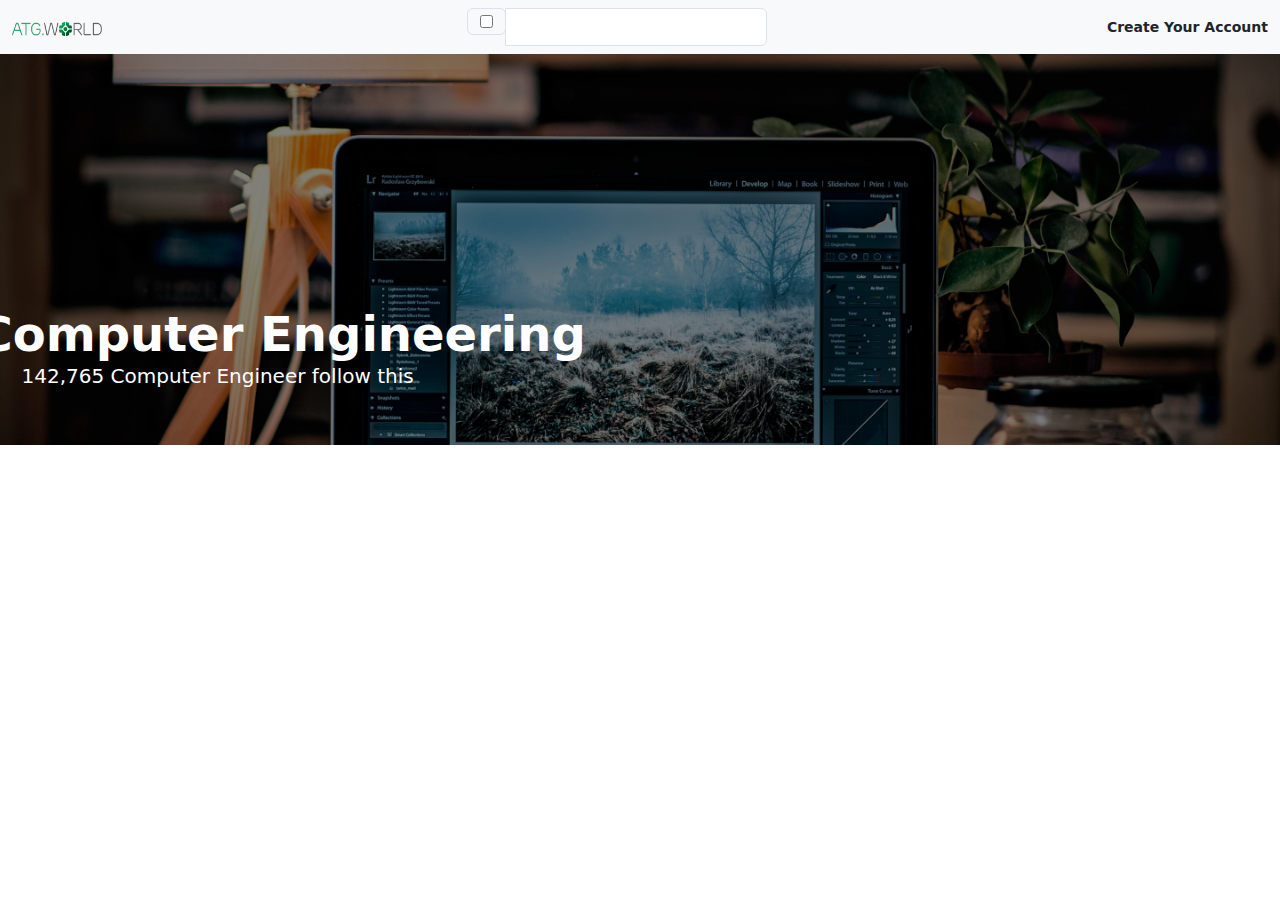
==== index.html @ d2639751 "adding html file" ====
<!DOCTYPE html>
<html lang="en">
<head>
    <meta charset="UTF-8">
    <meta name="viewport" content="width=device-width, initial-scale=1.0">
    <link rel="stylesheet" href="https://cdn.jsdelivr.net/npm/bootstrap@5.3.2/dist/css/bootstrap.min.css">
    <style>
        .background-image {
            position: relative;
            text-align: center;
            color: white;
        }

        .background-image img {
            width: 100%;
            height: auto;
            filter: brightness(50%) opacity(1);
        }

        .text-over {
            position: absolute;
            bottom: 10%;
            left: 22%;
            transform: translate(-50%, -50%);
            font-size: 48px;
            font-weight: 600;
        }

        .text-over2 {
            position: absolute;
            bottom: 10%;
            left: 17%;
            transform: translate(-50%, -50%);
            font-size: 20px;
        }

        .navbar {
            background: none;
            border: none;
        }

        .navbar-brand {
            padding: 0;
        }

        .navbar-brand img {
            width: 90px; /* Adjust image width as needed */
            height: 14px;
            margin-right: 10px;
        }

        /* Custom styles for the input group */
        .custom-input-group {
            flex: 1;
            margin: 0 auto;
            max-width: 300px; /* Adjust the maximum width of the search bar */
        }
        .create-account-text {
            font-weight: bold;
            font-size: 14px;
        }
    </style>
    <title>Document</title>
</head>
<body>
    <nav class="navbar navbar-expand-lg bg-body-tertiary">
        <div class="container-fluid">
            <a class="navbar-brand" href="#">
                <img src="whole (1).png" alt="Navbar Image">
            </a>

            <!-- Add the input group in the center of the navbar -->
            <div class="input-group custom-input-group">
                <div class="input-group-prepend">
                    <div class="input-group-text">
                        <input type="checkbox" aria-label="Checkbox for following text input">
                    </div>
                </div>
                <input type="text" class="form-control" aria-label="Text input with checkbox">
            </div>
            <!-- End of input group -->

            <!-- Create Your Account link/button on the right -->
            <div class="d-flex align-items-center">
                <span class="create-account-text ms-auto">Create Your Account</span>
            </div>
        </div>
    </nav>


    <div class="background-image">
        <img src="Rectangle 2.png" alt="Background Image">
        <div class="text-over">Computer Engineering</div>
        <div class="text-over2">142,765 Computer Engineer follow this</div>
    </div>

    <script src="https://cdn.jsdelivr.net/npm/bootstrap@5.3.2/dist/js/bootstrap.bundle.min.js"></script>
</body>
</html>
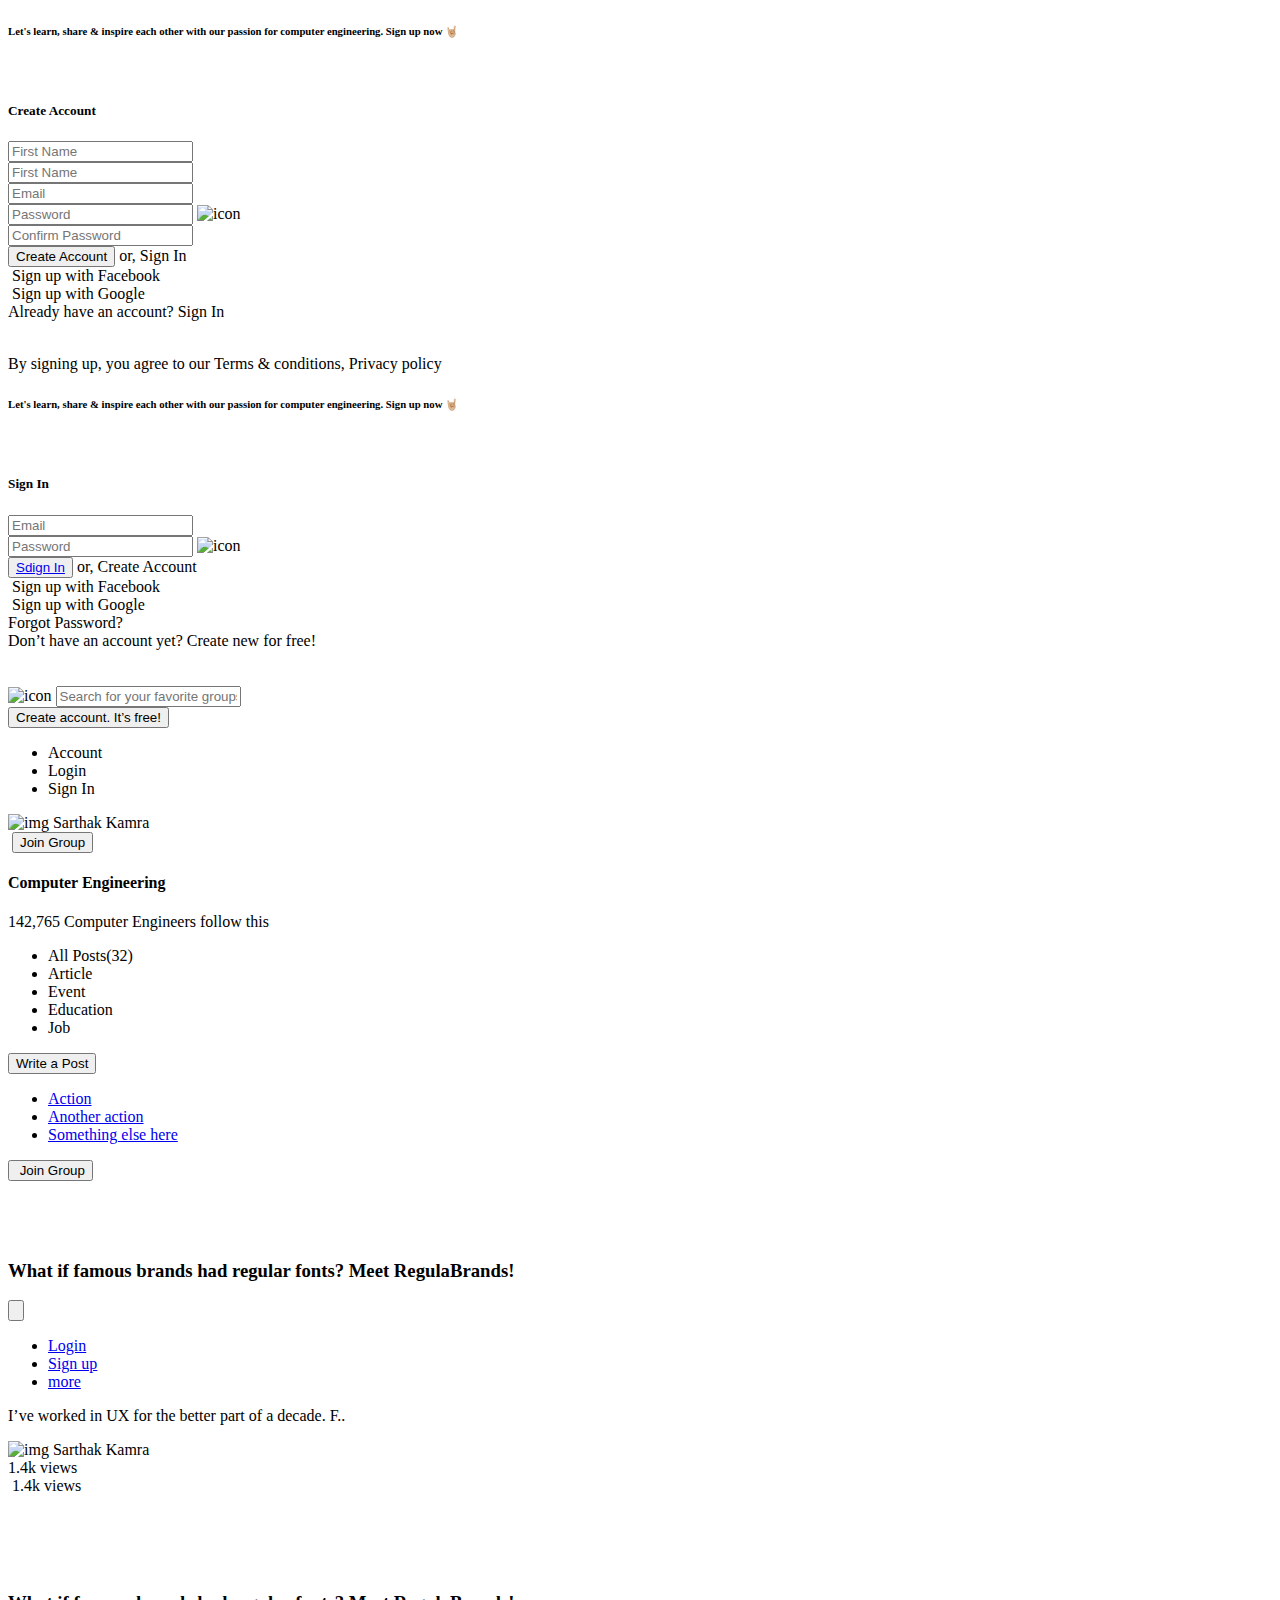
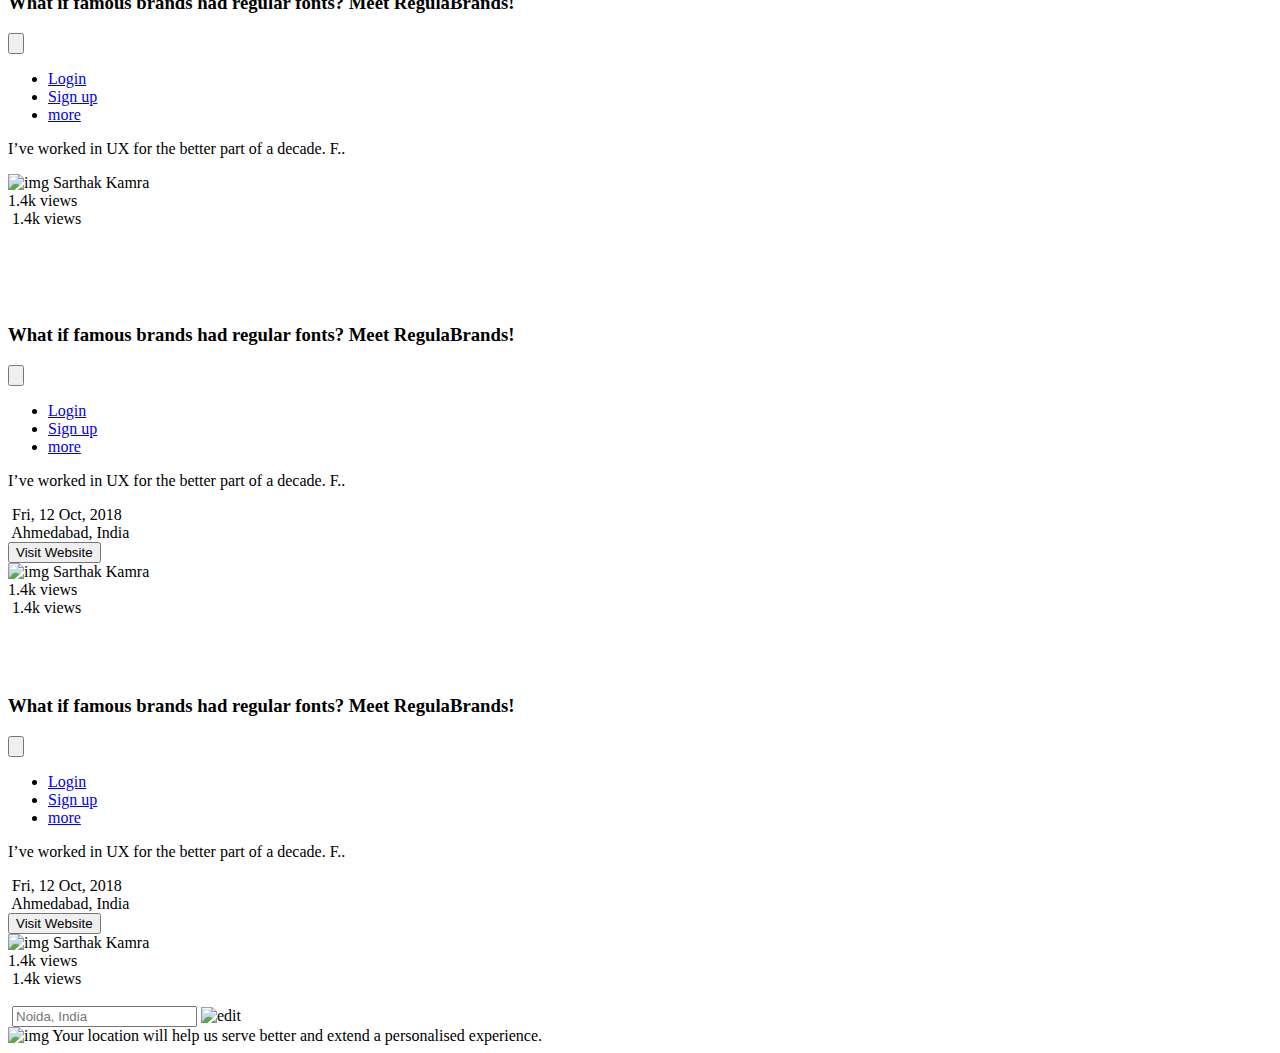
==== commit 4b7e0770: "adding loginhtmlcss file" ====
--- a/index.html
+++ b/index.html
@@ -1,99 +1,489 @@
 <!DOCTYPE html>
 <html lang="en">
+
 <head>
-    <meta charset="UTF-8">
-    <meta name="viewport" content="width=device-width, initial-scale=1.0">
-    <link rel="stylesheet" href="https://cdn.jsdelivr.net/npm/bootstrap@5.3.2/dist/css/bootstrap.min.css">
-    <style>
-        .background-image {
-            position: relative;
-            text-align: center;
-            color: white;
-        }
-
-        .background-image img {
-            width: 100%;
-            height: auto;
-            filter: brightness(50%) opacity(1);
-        }
-
-        .text-over {
-            position: absolute;
-            bottom: 10%;
-            left: 22%;
-            transform: translate(-50%, -50%);
-            font-size: 48px;
-            font-weight: 600;
-        }
-
-        .text-over2 {
-            position: absolute;
-            bottom: 10%;
-            left: 17%;
-            transform: translate(-50%, -50%);
-            font-size: 20px;
-        }
-
-        .navbar {
-            background: none;
-            border: none;
-        }
-
-        .navbar-brand {
-            padding: 0;
-        }
-
-        .navbar-brand img {
-            width: 90px; /* Adjust image width as needed */
-            height: 14px;
-            margin-right: 10px;
-        }
-
-        /* Custom styles for the input group */
-        .custom-input-group {
-            flex: 1;
-            margin: 0 auto;
-            max-width: 300px; /* Adjust the maximum width of the search bar */
-        }
-        .create-account-text {
-            font-weight: bold;
-            font-size: 14px;
-        }
-    </style>
-    <title>Document</title>
+    <meta charset="UTF-8" />
+    <meta http-equiv="X-UA-Compatible" content="IE=edge" />
+    <meta name="viewport" content="width=device-width, initial-scale=1.0" />
+    <link href="https://cdn.jsdelivr.net/npm/bootstrap@5.3.0-alpha3/dist/css/bootstrap.min.css" rel="stylesheet" integrity="sha384-KK94CHFLLe+nY2dmCWGMq91rCGa5gtU4mk92HdvYe+M/SXH301p5ILy+dN9+nJOZ" crossorigin="anonymous" />
+    <link rel="stylesheet" href="./css/style.css" />
+    <link rel="stylesheet" href="./css/responsive.css" />
+    <title>home</title>
+    <link rel="icon" href="./images/logo.svg" />
 </head>
+
 <body>
-    <nav class="navbar navbar-expand-lg bg-body-tertiary">
-        <div class="container-fluid">
-            <a class="navbar-brand" href="#">
-                <img src="whole (1).png" alt="Navbar Image">
-            </a>
-
-            <!-- Add the input group in the center of the navbar -->
-            <div class="input-group custom-input-group">
-                <div class="input-group-prepend">
-                    <div class="input-group-text">
-                        <input type="checkbox" aria-label="Checkbox for following text input">
-                    </div>
-                </div>
-                <input type="text" class="form-control" aria-label="Text input with checkbox">
-            </div>
-            <!-- End of input group -->
-
-            <!-- Create Your Account link/button on the right -->
-            <div class="d-flex align-items-center">
-                <span class="create-account-text ms-auto">Create Your Account</span>
-            </div>
-        </div>
-    </nav>
-
-
-    <div class="background-image">
-        <img src="Rectangle 2.png" alt="Background Image">
-        <div class="text-over">Computer Engineering</div>
-        <div class="text-over2">142,765 Computer Engineer follow this</div>
-    </div>
-
-    <script src="https://cdn.jsdelivr.net/npm/bootstrap@5.3.2/dist/js/bootstrap.bundle.min.js"></script>
+   
+    <section class="sign-up-page-section">
+        <div class="sign-up-page w-100 mw-736">
+            <div class="sign-hed desk-show">
+                <h6 class="fx-14 gr">Let's learn, share & inspire each other with our passion for computer engineering. Sign up now 🤘🏼</h6>
+            </div>
+            <div class="signup-from-img-frame mk-flex-wrap  bg-white d-flex align-items-center justify-content-center position-relative">
+                <img onclick="hideSignup()" src="./images/cancel.png" class="cancel-btn desk-show" alt="">
+                <div class="sign-up-box bg-white">
+                    <h5 class="fs-24-18 d-flex align-items-center justify-content-between">Create Account
+                        <img onclick="hideSignup()" class="mb-show" src="./images/black-cancle.png" alt="">
+                    </h5>
+                    <form onsubmit="createaccountup(e)">
+                        <div class="form-table mt-4">
+                            <div class="w-100 d-flex align-items-center justify-content-center">
+                                <div class="w-50">
+                                    <input type="text" required class="input-box" placeholder="First Name">
+                                </div>
+                                <div class="w-50">
+                                    <input type="text" required class="input-box" placeholder="First Name">
+                                </div>
+                            </div>
+                            <div class="w-100">
+                                <input type="email" class="input-box w-100" placeholder="Email">
+                            </div>
+                            <div class="w-100 d-flex input-box p-0 pe-3 align-items-center">
+                                <input type="password" class=" bg-transparent border-0 p-3 fx-15 blck-8A8 shadow-none w-100" placeholder="Password">
+                                <img src="./images/eye.svg" alt="icon">
+                            </div>
+                        </div>
+                        <div class="w-100 mb-1">
+                            <input type="password" class="input-box w-100" placeholder="Confirm Password">
+                        </div>
+                        <div class="d-flex align-items-center justify-content-between">
+                            <button type="submit" class="primary-btn desk-100 text-white mt-3 mb-3">Create Account</button>
+                            <spam class="fx-13 mb-show cursor-pointer" onclick="gotosignin()">or, Sign In</spam>
+
+                        </div>
+                    </form>
+                    <div class="sign-with-box mt-2 ">
+                        <img src="./images/face-book.png" alt="">
+                        <span class="fx-14 text-black">Sign up with Facebook</span>
+                    </div>
+                    <div class="sign-with-box mt-2">
+                        <img src="./images/Google.png" alt="">
+                        <span class="fx-14 text-black">Sign up with Google</span>
+                    </div>
+                </div>
+                <div class="sign-up-box bg-white pad-top-mb">
+                    <div class="have-account-sec desk-show fx-14  text-end">
+                        Already have an account?
+                        <span class="blue-2F6">Sign In</span>
+                    </div>
+                    <div class="img-sign-up desk-show">
+                        <img class="w-100" src="./images/create-accoutn-page.png" alt="">
+                    </div>
+                    <p class="fx-11 mb-0 ">By signing up, you agree to our Terms & conditions, Privacy policy</p>
+                </div>
+
+            </div>
+        </div>
+    </section>
+
+    <section class="sign-in-page-section">
+        <div class="sign-up-page w-100 mw-736">
+            <div class="sign-hed desk-show">
+                <h6 class="fx-14 gr ">Let's learn, share & inspire each other with our passion for computer engineering. Sign up now 🤘🏼</h6>
+            </div>
+            <div class="signup-from-img-frame  bg-white d-flex align-items-center justify-content-center position-relative">
+                <img onclick="hideSignin()" src="./images/cancel.png" class="cancel-btn desk-show" alt="">
+                <div class="sign-up-box bg-white">
+                    <h5 class="fs-24-18 d-flex align-items-center justify-content-between">Sign In
+                        <img onclick="hideSignin()" class="mb-show" src="./images/black-cancle.png" alt="">
+                    </h5>
+                    <!-- <form onsubmit="createaccountIn(e)"> -->
+                    <div class="form-table mt-4">
+
+                        <div class="w-100">
+                            <input type="email" required class="input-box w-100" placeholder="Email">
+                        </div>
+                        <div class="w-100 d-flex input-box p-0 pe-3 align-items-center">
+                            <input type="password" required class=" bg-transparent border-0 p-3 fx-15 blck-8A8 shadow-none w-100" placeholder="Password">
+                            <img src="./images/eye.svg" alt="icon">
+                        </div>
+                    </div>
+                    <div class="d-flex align-items-center justify-content-between">
+                        <button class="primary-btn desk-100 text-white mt-3 mb-3">   <a class=" anker fw-bold" href="./loginpage.html">Sdign In</a></button>
+                        <spam class="fx-13 mb-show cursor-pointer" onclick="gotosignup()"> or, Create Account</spam>
+                    </div>
+
+                    <!-- </form> -->
+                    <div class="sign-with-box mt-2">
+                        <img src="./images/face-book.png" alt="">
+                        <span class="fx-14 text-black">Sign up with Facebook</span>
+                    </div>
+                    <div class="sign-with-box mt-2">
+                        <img src="./images/Google.png" alt="">
+                        <span class="fx-14 text-black">Sign up with Google</span>
+                    </div>
+                    <div class="firgot-pasword w-100 d-flex align-items-center justify-content-center py-3">
+                        <span class="fs-16-14">Forgot Password?</span>
+                    </div>
+                </div>
+                <div class="sign-up-box bg-white desk-show">
+                    <div class="have-account-sec fx-14  text-end">
+                        Don’t have an account yet?
+                        <span class="blue-2F6">Create new for free!</span>
+                    </div>
+                    <div class="img-sign-up mt-4">
+                        <img class="w-100" src="./images/siginIn.png" alt="">
+                    </div>
+                </div>
+
+            </div>
+        </div>
+    </section>
+
+    <header class="hesder-section w-100 desk-show">
+        <div class="container custom-header-conatiner">
+            <div class="header-frame w-100">
+                <img src="./images/logo.svg" alt="" />
+                <div class="serch-bar d-flex align-items-center gap-3">
+                    <img src="./images/baseline-search-24px.png" alt="icon" />
+                    <input type="text" class="border-0 shadow-none bg-transparent fx-14 fw-500 black-5C5" placeholder="Search for your favorite groups in ATG" />
+                </div>
+                <div class="dropdown onclick-login-hide ">
+                    <button class="btn btn-secondary bg-transparent border-0 dropdown-toggle fs-6 fw-bold lh-21 black-2E2" type="button" data-bs-toggle="dropdown" aria-expanded="false">
+              Create account.
+              <span class="blue-2F6">It’s free!</span>
+            </button>
+                    <ul class="dropdown-menu">
+                        <li>
+                            <a class="dropdown-item w-100 h-100">Account</a>
+                        </li>
+                        <li>
+                            <span onclick="hideSignin()" class="dropdown-item   cursor-pointer w-100 h-100">Login</span>
+                        </li>
+                        <li>
+                            <span onclick="hideSignup()" class="dropdown-item cursor-pointer w-100 h-100">Sign In</span>
+                        </li>
+
+                    </ul>
+                </div>
+                <div class="img-name  align-items-center gap-4 onclick-login-show ">
+                    <img class="profile-img" src="./images/profile.png" alt="img" />
+                    <span class="fs-18-12 fw-bold text-black">Sarthak Kamra</span>
+                </div>
+            </div>
+        </div>
+    </header>
+   
+    <section class="home-hero-section top-0">
+        <div class="container h-100">
+            <div class="home-sub-hed py-3 mt-0 position-relative mt-0 z-1 align-item-center justify-content-between mb-flex w-100">
+                <img src="./images/arrow_back_24px_outlined.svg" alt="" />
+                <button onclick="hideSignin()" class="secondary-btn bg-transparent text-white fw-500">
+            Join Group
+          </button>
+            </div>
+            <div class="hero-content h-100 d-flex flex-column align-items-start justify-content-end">
+                <h4 class="fs-36-17 mb-1">Computer Engineering</h4>
+                <p class="fs-18-12 mb-0">142,765 Computer Engineers follow this</p>
+            </div>
+        </div>
+    </section>
+   
+    <section class="secont-data-section">
+        <div class="container">
+            <div class="sub-nav-frame d-flex justify-content-between align-items-center">
+                <ul class="nav-links-list p-0">
+                    <li class="activ-lis">All Posts(32)</li>
+                    <li>Article</li>
+                    <li>Event</li>
+                    <li>Education</li>
+                    <li>Job</li>
+                </ul>
+                <div class="button-frame d-flex gap-3 align-items-center">
+                    <div class="dropdown">
+                        <button class="btn btn-secondary border-0 dropdown-toggle bg-EDE px-3 py-2 text-dark fw-bold" type="button" data-bs-toggle="dropdown" aria-expanded="false">
+                Write a Post
+              </button>
+                        <ul class="dropdown-menu">
+                            <li>
+                                <a class="dropdown-item" href="#">Action</a>
+                            </li>
+                            <li>
+                                <a class="dropdown-item" href="#">Another action</a>
+                            </li>
+                            <li>
+                                <a class="dropdown-item" href="#">Something else here</a>
+                            </li>
+                        </ul>
+                    </div>
+                    <button type="button" class="desk-flex btn btn-primary px-3 py-2 d-flex align-items-center justify-content-center gap-2">
+              <img src="./images/group-icon.png" alt="" />
+              Join Group
+            </button>
+                </div>
+            </div>
+            <div class="data-content-frame d-flex justify-content-center">
+                <div class="data-left p-2">
+                    <div class="artical-box">
+                        <img class="articla-img" src="./images/artical1-img.png" alt="" />
+                        <div class="text-frame">
+                            <h4>
+                                <img class="desk-show mt-3" src="./images/ArticleIimg.png" alt="" />
+                                <img class="mb-show mt-2" src="./images/ArticleIimg.png" alt="" />
+                            </h4>
+
+                            <div class="articl-heading d-flex justify-content-between align-items-start">
+                                <h3 class="fs-22-16">
+                                    What if famous brands had regular fonts? Meet RegulaBrands!
+                                </h3>
+                                <div class="dropdown three-dotes">
+                                    <button class="btn btn-secondary bg-transparent border-0 dropdown-toggle text-center" type="button" data-bs-toggle="dropdown" aria-expanded="false">
+                      <img src="./images/dots....png" alt="" />
+                    </button>
+                                    <ul class="dropdown-menu three-dot-menu">
+                                        <li>
+                                            <a class="dropdown-item" href="#">Login</a>
+                                        </li>
+                                        <li>
+                                            <a class="dropdown-item" href="#">Sign up</a>
+                                        </li>
+                                        <li>
+                                            <a class="dropdown-item" href="#">more</a>
+                                        </li>
+                                    </ul>
+                                </div>
+
+                            </div>
+                            <p class="fs-19-14">
+                                I’ve worked in UX for the better part of a decade. F..
+                            </p>
+                            
+                            <div class="profile-frame d-flex align-items-center justify-content-between">
+                                <div class="img-name d-flex align-items-center gap-4">
+                                    <img class="profile-img" src="./images/profile.png" alt="img" />
+                                    <span class="fs-18-12 fw-bold text-black">Sarthak Kamra <br>
+
+                                    <div class="no-viesw mb-flex align-items-center justify-content-between gap-3">
+                                     
+                                        <span class="fs-18-12 text-black">1.4k views</span>
+                                </div>
+                                </span>
+                            </div>
+                            <div class="views-share d-flex align-items-center gap-5">
+                                <div class="no-viesw desk-flex align-items-center justify-content-between gap-3">
+                                    <img src="./images/visibility_24px_outlined.png" alt="" />
+                                    <span class="fs-18-12 text-black">1.4k views</span>
+                                </div>
+                                <img src="./images/share.png" alt="" />
+                            </div>
+                        </div>
+                    </div>
+                </div>
+                <div class="artical-box">
+                    <img class="articla-img" src="./images/door.png" alt="" />
+                    <div class="text-frame">
+                        <h4>
+                            <img class="desk-show mt-3" src="./images/Education.png" alt="" />
+                            <img class="mb-show mt-2" src="./images/Education(Mb).png" alt="" />
+                        </h4>
+
+                        <div class="articl-heading d-flex justify-content-between align-items-start">
+                            <h3 class="fs-22-16">
+                                What if famous brands had regular fonts? Meet RegulaBrands!
+                            </h3>
+                            <div class="dropdown three-dotes">
+                                <button class="btn btn-secondary bg-transparent border-0 dropdown-toggle text-center" type="button" data-bs-toggle="dropdown" aria-expanded="false">
+                      <img src="./images/dots....png" alt="" />
+                    </button>
+                                <ul class="dropdown-menu three-dot-menu">
+                                    <li>
+                                        <a class="dropdown-item" href="#">Login</a>
+                                    </li>
+                                    <li>
+                                        <a class="dropdown-item" href="#">Sign up</a>
+                                    </li>
+                                    <li>
+                                        <a class="dropdown-item" href="#">more</a>
+                                    </li>
+                                </ul>
+                            </div>
+                        </div>
+                        <p class="fs-19-14">
+                            I’ve worked in UX for the better part of a decade. F..
+                        </p>
+                      
+                        <div class="profile-frame d-flex align-items-center justify-content-between">
+                            <div class="img-name d-flex align-items-center gap-4">
+                                <img class="profile-img" src="./images/Rectangle 3.png" alt="img" />
+                                <span class="fs-18-12 fw-bold text-black">Sarthak Kamra
+                      <br />
+                      <div
+                        class="no-viesw mb-flex align-items-center justify-content-between gap-3"
+                      >
+                        
+                        <span class="fs-18-12 text-black">1.4k views</span>
+                            </div>
+                            </span>
+                        </div>
+                        <div class="views-share d-flex align-items-center gap-5">
+                            <div class="no-viesw desk-flex align-items-center justify-content-between gap-3">
+                                <img src="./images/visibility_24px_outlined.png" alt="" />
+                                <span class="fs-18-12 text-black">1.4k views</span>
+                            </div>
+                            <img src="./images/share.png" alt="" />
+                        </div>
+                    </div>
+                </div>
+            </div>
+            <div class="artical-box mh-572">
+                <img class="articla-img" src="./images/car.png" alt="" />
+                <div class="text-frame">
+                    <h4>
+                        <img class="desk-show mt-3" src="./images/MeetupDesk.png" alt="" />
+                        <img class="mb-show mt-2" src="./images/MeetupMb.png" alt="" />
+                    </h4>
+
+                    <div class="articl-heading d-flex justify-content-between align-items-start">
+                        <h3 class="fs-22-16">
+                            What if famous brands had regular fonts? Meet RegulaBrands!
+                        </h3>
+                        <div class="dropdown three-dotes">
+                            <button class="btn btn-secondary bg-transparent border-0 dropdown-toggle text-center" type="button" data-bs-toggle="dropdown" aria-expanded="false">
+                      <img src="./images/dots....png" alt="" />
+                    </button>
+                            <ul class="dropdown-menu three-dot-menu">
+                                <li>
+                                    <a class="dropdown-item" href="#">Login</a>
+                                </li>
+                                <li>
+                                    <a class="dropdown-item" href="#">Sign up</a>
+                                </li>
+                                <li>
+                                    <a class="dropdown-item" href="#">more</a>
+                                </li>
+                            </ul>
+                        </div>
+                    </div>
+
+                    <p class="fs-19-14">
+                        I’ve worked in UX for the better part of a decade. F..
+                    </p>
+                    <div class="date-location d-flex align-items-center gap-5">
+                        <div class="date d-flex align-items-center justify-content-center gap-2">
+                            <img src="./images/calender.png" alt="" />
+                            <span class="fs-15-12">Fri, 12 Oct, 2018</span>
+                        </div>
+                        <div class="d-block justify-content-center align-items-center">
+                            <img src="./images/location.png" alt="" />
+                            <span class="fs-15-12">Ahmedabad, India</span>
+                        </div>
+                    </div>
+                    <button class="secondary-btn2 w-100 bg-transparent text-danger fw-bold">
+                  Visit Website
+                </button>
+                    <div class="profile-frame d-flex align-items-center justify-content-between">
+                        <div class="img-name d-flex align-items-center gap-4">
+                            <img class="profile-img" src="./images/Rectangle 3 (1).png" alt="img" />
+                            <span class="fs-18-12 fw-bold text-black">Sarthak Kamra
+                      <br />
+                      <div
+                        class="no-viesw mb-flex align-items-center justify-content-between gap-3"
+                      >
+                      
+                        <span class="fs-18-12 text-black">1.4k views</span>
+                        </div>
+                        </span>
+                    </div>
+                    <div class="views-share d-flex align-items-center gap-5">
+                        <div class="no-viesw desk-flex align-items-center justify-content-between gap-3">
+                            <img src="./images/visibility_24px_outlined.png" alt="" />
+                            <span class="fs-18-12 text-black">1.4k views</span>
+                        </div>
+                        <img src="./images/share.png" alt="" />
+                    </div>
+                </div>
+            </div>
+        </div>
+        <div class="artical-box mh-572">
+            
+            <div class="text-frame">
+                <h4>
+                    <img class="desk-show mt-3" src="./images/Jobdesk.png" alt="" />
+                    <img class="mb-show mt-2" src="./images/JobMb.png" alt="" />
+                </h4>
+
+                <div class="articl-heading d-flex justify-content-between align-items-start">
+                    <h3 class="fs-22-16">
+                        What if famous brands had regular fonts? Meet RegulaBrands!
+                    </h3>
+                    <div class="dropdown three-dotes">
+                        <button class="btn btn-secondary bg-transparent border-0 dropdown-toggle text-center" type="button" data-bs-toggle="dropdown" aria-expanded="false">
+                      <img src="./images/dots....png" alt="" />
+                    </button>
+                        <ul class="dropdown-menu three-dot-menu">
+                            <li>
+                                <a class="dropdown-item" href="#">Login</a>
+                            </li>
+                            <li>
+                                <a class="dropdown-item" href="#">Sign up</a>
+                            </li>
+                            <li>
+                                <a class="dropdown-item" href="#">more</a>
+                            </li>
+                        </ul>
+                    </div>
+                </div>
+
+                <p class="fs-19-14">
+                    I’ve worked in UX for the better part of a decade. F..
+                </p>
+                <div class="date-location d-flex align-items-center gap-5">
+                    <div class="date d-flex align-items-center justify-content-center gap-2">
+                        <img src="./images/calender.png" alt="" />
+                        <span class="fs-15-12">Fri, 12 Oct, 2018</span>
+                    </div>
+                    <div class="d-block justify-content-center align-items-center">
+                        <img src="./images/location.png" alt="" />
+                        <span class="fs-15-12">Ahmedabad, India</span>
+                    </div>
+                </div>
+                <button class="secondary-btn2 w-100 bg-transparent color-02B fw-bold">
+                  Visit Website
+                </button>
+                <div class="profile-frame d-flex align-items-center justify-content-between">
+                    <div class="img-name d-flex align-items-center gap-4">
+                        <img class="profile-img" src="./images/Rectangle 3 (2).png" alt="img" />
+                        <span class="fs-18-12 fw-bold text-black">Sarthak Kamra
+                      <br />
+                      <div
+                        class="no-viesw mb-flex align-items-center justify-content-between gap-3"
+                      >
+                       
+                        <span class="fs-18-12 text-black">1.4k views</span>
+                    </div>
+                    </span>
+                </div>
+                <div class="views-share d-flex align-items-center gap-5">
+                    <div class="no-viesw desk-flex align-items-center justify-content-between gap-3">
+                        <img src="./images/visibility_24px_outlined.png" alt="" />
+                        <span class="fs-18-12 text-black">1.4k views</span>
+                    </div>
+                    <img src="./images/share.png" alt="" />
+                </div>
+            </div>
+        </div>
+        </div>
+        </div>
+        <div class="data-right p-2 desk-show">
+            <div class="location-groups-frame w-100 mw-243  float-end">
+                <div class="location-input-box w-100 border-bottom border-dark d-flex py-2 mb-2 align-items-center justify-content-between">
+                    <img src="./images/location.png" alt="">
+                    <input class="fx-14 text-dark border-0 shadow-none  fw-bold" type="text" placeholder="Noida, India">
+                    <img src="./images/edit.png" id="edit" alt="edit">
+                </div>
+                <div class="varning-box d-flex align-items-center justify-content-center mt-4  gap-3">
+                    <img src="./images/!.png" alt="img">
+                    <span class="fx-12 varing-para">Your location will help us serve better and extend a personalised experience.</span>
+                </div>
+
+            </div>
+        </div>
+        </div>
+        </div>
+    </section>
+   
+    <script src="./java-script/index.js"></script>
+    <script src="https://cdn.jsdelivr.net/npm/bootstrap@5.3.0-alpha3/dist/js/bootstrap.bundle.min.js" integrity="sha384-ENjdO4Dr2bkBIFxQpeoTz1HIcje39Wm4jDKdf19U8gI4ddQ3GYNS7NTKfAdVQSZe" crossorigin="anonymous"></script>
 </body>
-</html>
+
+</html>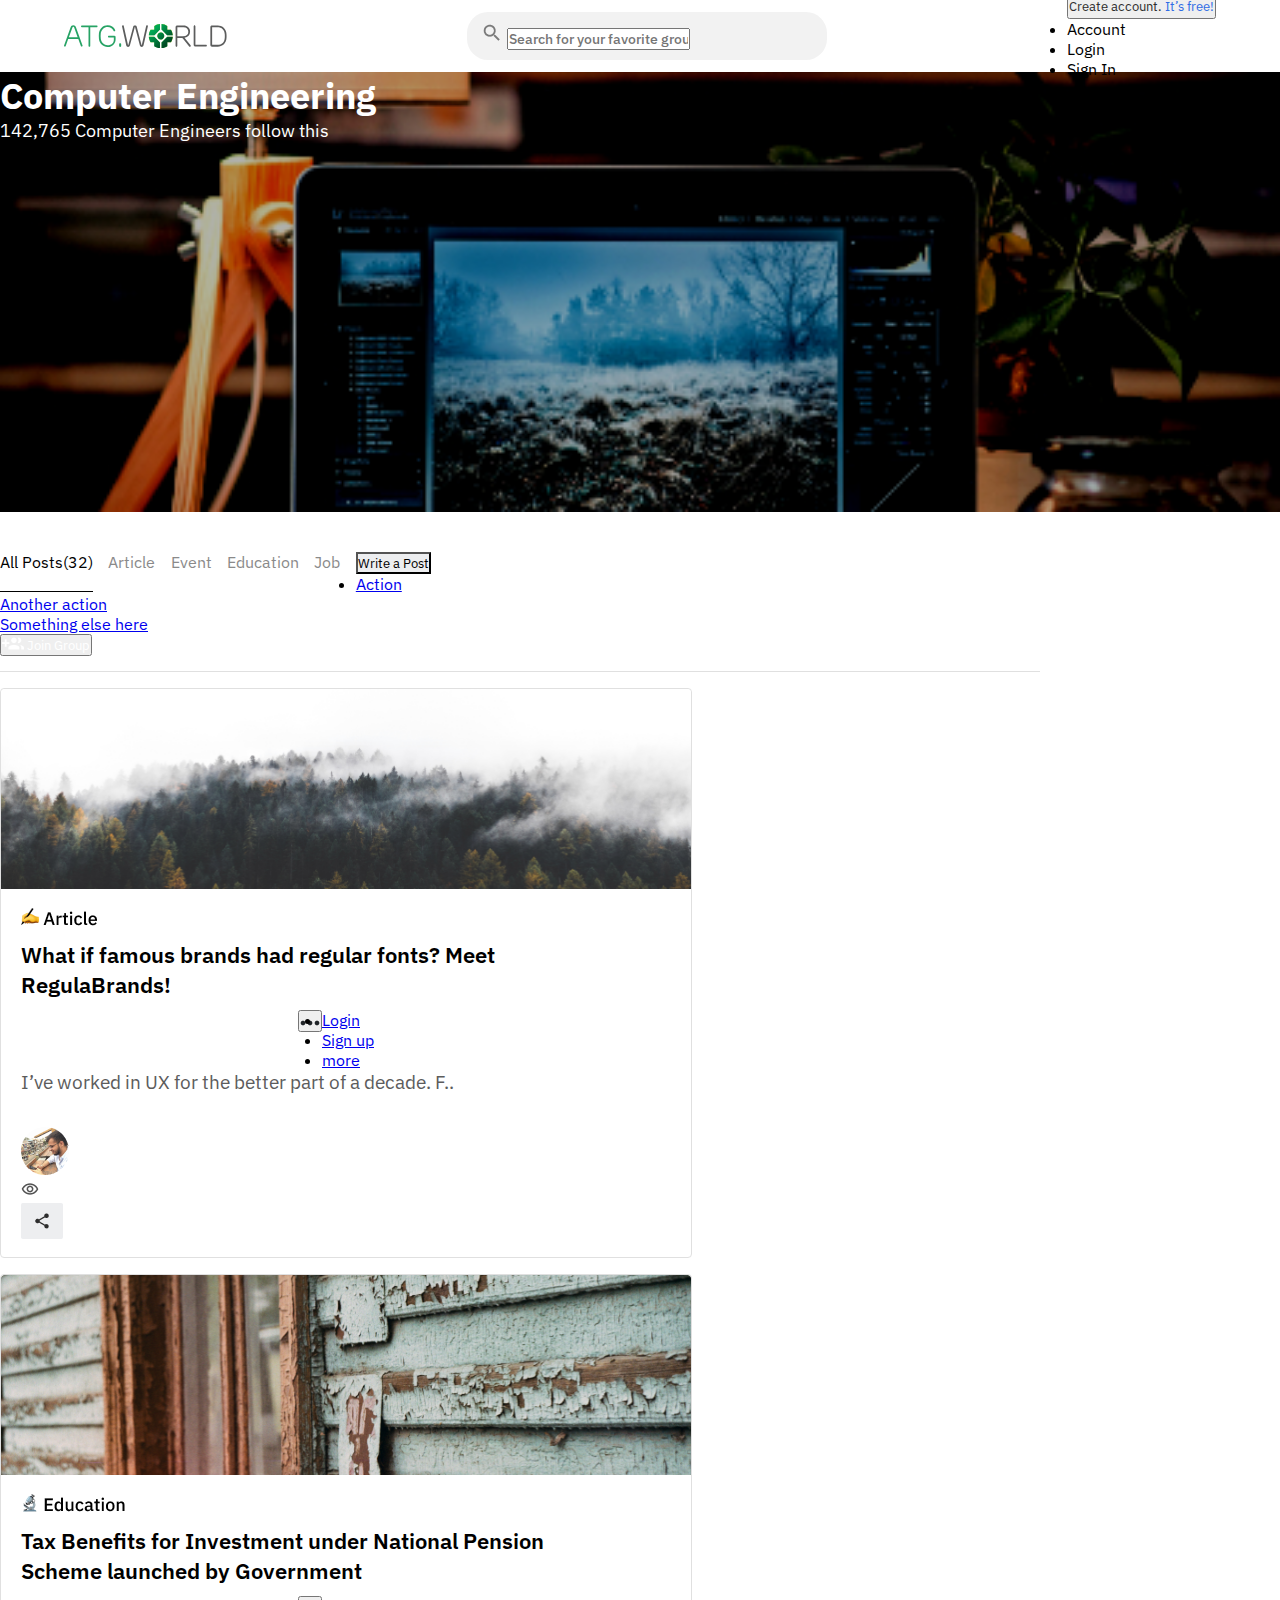
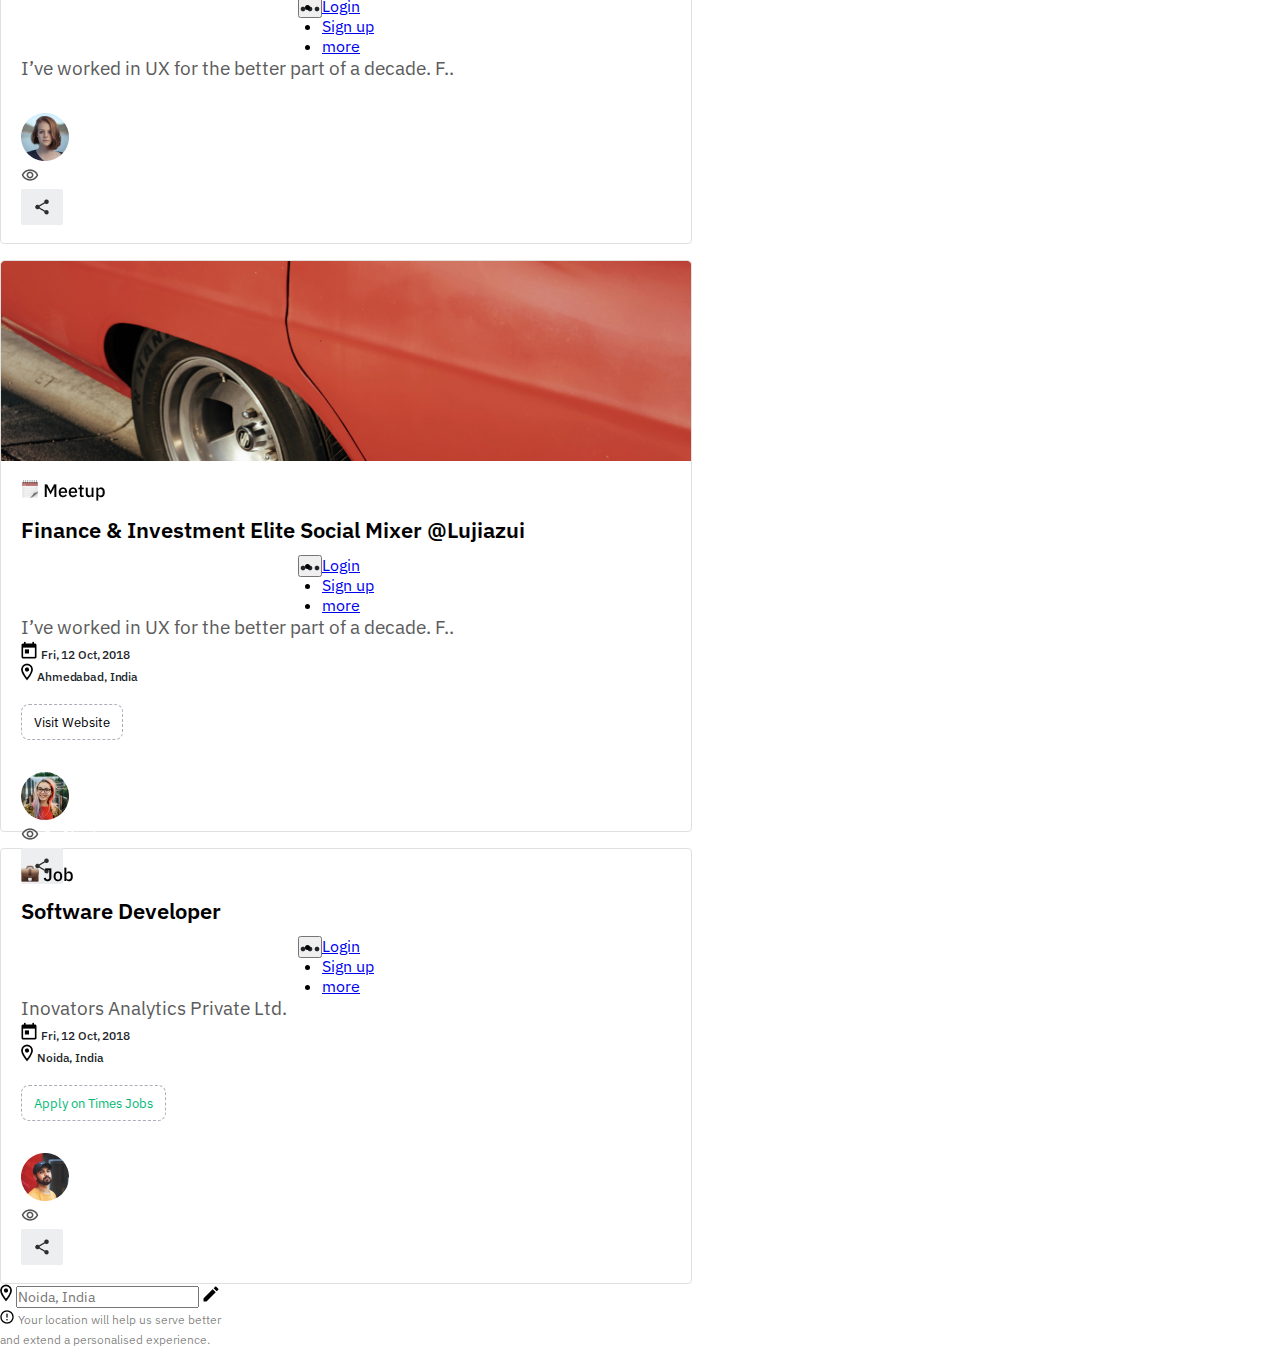
==== commit 2923c2a4: "commit" ====
--- a/index.html
+++ b/index.html
@@ -10,6 +10,10 @@
     <link rel="stylesheet" href="./css/responsive.css" />
     <title>home</title>
     <link rel="icon" href="./images/logo.svg" />
+    <style>
+
+    </style>
+    
 </head>
 
 <body>
@@ -164,20 +168,26 @@
         </div>
     </header>
    
-    <section class="home-hero-section top-0">
-        <div class="container h-100">
-            <div class="home-sub-hed py-3 mt-0 position-relative mt-0 z-1 align-item-center justify-content-between mb-flex w-100">
-                <img src="./images/arrow_back_24px_outlined.svg" alt="" />
-                <button onclick="hideSignin()" class="secondary-btn bg-transparent text-white fw-500">
-            Join Group
-          </button>
-            </div>
-            <div class="hero-content h-100 d-flex flex-column align-items-start justify-content-end">
-                <h4 class="fs-36-17 mb-1">Computer Engineering</h4>
-                <p class="fs-18-12 mb-0">142,765 Computer Engineers follow this</p>
-            </div>
-        </div>
-    </section>
+
+
+   <section class="home-hero-section top-0">
+    <div class="background-overlay"></div>
+    <div class="container h-100">
+        <div class="home-sub-hed py-3 mt-0 position-relative mt-0 z-1 align-item-center justify-content-between mb-flex w-100">
+            <img src="./images/arrow_back_24px_outlined.svg" alt="" />
+            <button onclick="" class="secondary-btn bg-transparent text-white fw-500">
+                
+            </button>
+        </div>
+        <div class="hero-content h-100 d-flex flex-column align-items-start justify-content-end">
+            <h4 class="fs-36-17 mb-1">Computer Engineering</h4>
+            <p class="fs-18-12 mb-0">142,765 Computer Engineers follow this</p>
+        </div>
+    </div>
+</section>
+
+
+
    
     <section class="secont-data-section">
         <div class="container">
@@ -208,10 +218,12 @@
                     </div>
                     <button type="button" class="desk-flex btn btn-primary px-3 py-2 d-flex align-items-center justify-content-center gap-2">
               <img src="./images/group-icon.png" alt="" />
-              Join Group
+              <a href="index2.html" style="text-decoration: none; color:white">Join Group</a>
             </button>
                 </div>
             </div>
+
+            
             <div class="data-content-frame d-flex justify-content-center">
                 <div class="data-left p-2">
                     <div class="artical-box">
@@ -279,7 +291,7 @@
 
                         <div class="articl-heading d-flex justify-content-between align-items-start">
                             <h3 class="fs-22-16">
-                                What if famous brands had regular fonts? Meet RegulaBrands!
+                                Tax Benefits for Investment under National Pension Scheme launched by Government
                             </h3>
                             <div class="dropdown three-dotes">
                                 <button class="btn btn-secondary bg-transparent border-0 dropdown-toggle text-center" type="button" data-bs-toggle="dropdown" aria-expanded="false">
@@ -305,7 +317,7 @@
                         <div class="profile-frame d-flex align-items-center justify-content-between">
                             <div class="img-name d-flex align-items-center gap-4">
                                 <img class="profile-img" src="./images/Rectangle 3.png" alt="img" />
-                                <span class="fs-18-12 fw-bold text-black">Sarthak Kamra
+                                <span class="fs-18-12 fw-bold text-black">Sarah West
                       <br />
                       <div
                         class="no-viesw mb-flex align-items-center justify-content-between gap-3"
@@ -335,8 +347,7 @@
 
                     <div class="articl-heading d-flex justify-content-between align-items-start">
                         <h3 class="fs-22-16">
-                            What if famous brands had regular fonts? Meet RegulaBrands!
-                        </h3>
+                            Finance & Investment Elite Social Mixer @Lujiazui                        </h3>
                         <div class="dropdown three-dotes">
                             <button class="btn btn-secondary bg-transparent border-0 dropdown-toggle text-center" type="button" data-bs-toggle="dropdown" aria-expanded="false">
                       <img src="./images/dots....png" alt="" />
@@ -374,7 +385,7 @@
                     <div class="profile-frame d-flex align-items-center justify-content-between">
                         <div class="img-name d-flex align-items-center gap-4">
                             <img class="profile-img" src="./images/Rectangle 3 (1).png" alt="img" />
-                            <span class="fs-18-12 fw-bold text-black">Sarthak Kamra
+                            <span class="fs-18-12 fw-bold text-black">Ronal Jones
                       <br />
                       <div
                         class="no-viesw mb-flex align-items-center justify-content-between gap-3"
@@ -404,7 +415,7 @@
 
                 <div class="articl-heading d-flex justify-content-between align-items-start">
                     <h3 class="fs-22-16">
-                        What if famous brands had regular fonts? Meet RegulaBrands!
+                        Software Developer
                     </h3>
                     <div class="dropdown three-dotes">
                         <button class="btn btn-secondary bg-transparent border-0 dropdown-toggle text-center" type="button" data-bs-toggle="dropdown" aria-expanded="false">
@@ -425,7 +436,7 @@
                 </div>
 
                 <p class="fs-19-14">
-                    I’ve worked in UX for the better part of a decade. F..
+                    Inovators Analytics Private Ltd.
                 </p>
                 <div class="date-location d-flex align-items-center gap-5">
                     <div class="date d-flex align-items-center justify-content-center gap-2">
@@ -434,16 +445,16 @@
                     </div>
                     <div class="d-block justify-content-center align-items-center">
                         <img src="./images/location.png" alt="" />
-                        <span class="fs-15-12">Ahmedabad, India</span>
+                        <span class="fs-15-12">Noida, India</span>
                     </div>
                 </div>
                 <button class="secondary-btn2 w-100 bg-transparent color-02B fw-bold">
-                  Visit Website
+                  Apply on Times Jobs
                 </button>
                 <div class="profile-frame d-flex align-items-center justify-content-between">
                     <div class="img-name d-flex align-items-center gap-4">
                         <img class="profile-img" src="./images/Rectangle 3 (2).png" alt="img" />
-                        <span class="fs-18-12 fw-bold text-black">Sarthak Kamra
+                        <span class="fs-18-12 fw-bold text-black">Joseph Gray
                       <br />
                       <div
                         class="no-viesw mb-flex align-items-center justify-content-between gap-3"
--- a/css/style.css
+++ b/css/style.css
@@ -0,0 +1,505 @@
+@import url('https://fonts.googleapis.com/css2?family=IBM+Plex+Sans&family=Inter:wght@300;400;500;600&display=swap');
+* {
+    padding: 0;
+    margin: 0;
+    box-sizing: border-box;
+    font-family: 'IBM Plex Sans';
+    font-style: normal;
+}
+
+
+/* * COMMON CSS START */
+
+.black-5C5 {
+    color: #5C5C5C !important;
+}
+
+.black-2E2 {
+    color: #2E2E2E !important;
+}
+
+.blue-2F6 {
+    color: #2F6CE5 !important;
+}
+
+.bg-EDE {
+    background: #EDEEF0 !important;
+}
+
+.color-02B {
+    color: #02B875 !important;
+}
+
+.varing-para {
+    color: rgba(0, 0, 0, .5) !important;
+}
+
+.mw-243 {
+    max-width: 243px;
+}
+
+.mw-736 {
+    max-width: 756px;
+}
+
+
+/* line-height */
+
+.lh-21 {
+    line-height: 21px !important;
+}
+
+
+/* font */
+
+.fw-500 {
+    font-weight: 500 !important;
+}
+
+.fx-14 {
+    font-size: 14px;
+    line-height: 18px;
+}
+
+.fs-36-17 {
+    font-weight: 700;
+    font-size: 36px;
+    line-height: 47px;
+    color: #FFFFFF;
+}
+
+.fs-18-12 {
+    font-weight: 400;
+    font-size: 18px;
+    line-height: 23px;
+    color: #FFFFFF;
+}
+
+.fx-12 {
+    font-size: 12px;
+    line-height: 16px;
+    color: #FFFFFF;
+}
+
+.mb-show,
+.mb-flex {
+    display: none !important;
+}
+
+.primary-btn {
+    background: #2F6CE5;
+    border-radius: 20px;
+    padding: 12px 24px;
+    font-weight: 600;
+    font-size: 14px;
+    line-height: 16px;
+    text-align: center;
+    border: none;
+    outline: none;
+}
+
+.secondary-btn {
+    border: 0.8px solid #FFFFFF;
+    border-radius: 4px;
+    padding: 6px 8px;
+}
+
+.secondary-btn2 {
+    background: #FFFFFF;
+    border: 0.7px dashed #A9AEB8;
+    border-radius: 8px;
+    padding: 8px 12px;
+}
+
+
+
+.hesder-section {
+    height: 72px;
+}
+
+.custom-header-conatiner {
+    height: 100%;
+    width: 100%;
+    padding: 0 5%;
+}
+
+.header-frame {
+    display: flex;
+    align-items: center;
+    justify-content: space-between;
+    height: 100%;
+}
+
+.serch-bar {
+    background: #F2F2F2;
+    border-radius: 21px;
+    padding: 10px 14px;
+    max-width: 360px;
+    width: 100%;
+}
+
+
+/* ? ================= HEADER CSS END ======================== */
+
+  
+  
+
+/*  */
+
+
+/* ?================== HOME HERO SECTION START ======================== */
+
+.home-hero-section {
+    height: 70vh;
+    max-height: 440px;
+    background: url(../images/heromain.jpeg) no-repeat center;
+    background-size: cover;
+    padding-bottom: 80px;
+}
+
+
+.nav-links-list {
+    list-style: none;
+    margin-bottom: 0;
+    height: 100%;
+}
+
+.nav-links-list>li {
+    float: left;
+    margin-right: 1.2vw;
+    font-weight: 400;
+    font-size: 16px;
+    line-height: 21px;
+    color: #8A8A8A;
+    margin-bottom: 0;
+    height: 100%;
+    padding-bottom: 18px;
+}
+
+.nav-links-list>li:first-child {
+    border-bottom: 1px solid black;
+}
+
+.activ-lis {
+    color: #000000 !important;
+}
+
+.sub-nav-frame {
+    padding: 40px 0 15px 0;
+    border-bottom: 1px solid #E0E0E0;
+    ;
+}
+
+.fs-16-14 {
+    font-weight: 400;
+    font-size: 16px;
+    line-height: 21px;
+}
+
+.data-left {
+    width: 70%;
+    padding: 0 !important;
+}
+
+.data-right {
+    width: 30%;
+}
+
+.artical-box {
+    width: 100%;
+    max-width: 692px;
+    /* max-height: 472px; */
+    /* height: 100%; */
+    background: #FFFFFF;
+    border: 1px solid #E0E0E0;
+    border-radius: 4px;
+    margin-top: 16px;
+}
+
+.articla-img {
+    width: 100%;
+    height: 100%;
+    max-height: 200px;
+}
+
+
+
+.articl-heading>h3 {
+    width: 84%;
+    margin: 10px 0;
+}
+
+.articl-heading>.three-dotes {
+    display: flex;
+    align-items: start;
+    padding-right: 20px;
+    justify-content: center;
+}
+
+.fs-22-16 {
+    font-weight: 600;
+    font-size: 22px;
+    line-height: 30px;
+    /* or 30px */
+    color: #000000;
+}
+
+.fs-19-14 {
+    font-weight: 400;
+    font-size: 19px;
+    line-height: 25px;
+    color: #5C5C5C;
+}
+
+.text-frame {
+    padding: 14px 20px;
+}
+
+.profile-frame {
+    margin-top: 32px;
+}
+
+.three-dot-menu {
+    right: 0px !important;
+    inset: 0px auto auto !important;
+}
+
+.fs-15-12 {
+    font-weight: 500;
+    font-size: 12px;
+    line-height: 16px;
+    /* identical to box height */
+    letter-spacing: -0.01em;
+    color: #212529;
+}
+
+.date-location {
+    padding: .1vw 0 1.5vw 0;
+}
+
+.mh-572 {
+    max-height: 572px !important;
+}
+
+
+/* ?================== HOME SECOND SECTION END ======================== */
+
+
+/* ?======================= SIGIN IN PAG CSS START ==================== */
+
+.sign-up-page-section,
+.sign-in-page-section {
+    position: fixed;
+    top: 0;
+    left: 0;
+    width: 100vw;
+    height: 100vh;
+    background: rgba(0, 0, 0, .6);
+    z-index: 9999;
+    display: none;
+    align-items: center;
+    justify-content: center;
+}
+
+.cursor-pointer {
+    cursor: pointer !important;
+}
+
+.sign-hed {
+    background: #EFFFF4;
+    border-radius: 8px 8px 0px 0px;
+    padding: 1.03vw 3%;
+    text-align: center;
+}
+
+.green-008 {
+    color: #008A45 !important;
+}
+
+.sign-up-box {
+    width: 50%;
+}
+
+.signup-from-img-frame {
+    padding: 1.65vw 1.9vw 1.9vw 1.9vw;
+}
+
+.fx-11 {
+    font-weight: 400;
+    font-size: 11px;
+    line-height: 16px;
+    text-align: center;
+    letter-spacing: -0.008em;
+    color: #000000;
+    opacity: 0.6;
+}
+
+.fs-24-18 {
+    font-weight: 700;
+    font-size: 24px;
+    line-height: 31px;
+    color: #000000;
+}
+
+.input-box {
+    font-weight: 500;
+    font-size: 15px;
+    line-height: 16px;
+    /* identical to box height, or 107% */
+    color: #8A8A8A;
+    background: #F7F8FA;
+    border: 1px solid #D9D9DB;
+    padding: 15px 12px;
+    width: 100%;
+}
+
+.fx-15 {
+    font-weight: 500;
+    font-size: 15px;
+    line-height: 16px;
+}
+
+.blck-8A8 {
+    color: #8A8A8A;
+}
+
+.sign-with-box {
+    background: #FFFFFF;
+    border: 0.6px solid #D9D9DB;
+    border-radius: 2px;
+    padding: 11px 0;
+    display: flex;
+    align-items: center;
+    justify-content: center;
+    gap: 10px;
+}
+
+.cancel-btn {
+    position: absolute;
+    right: -10px;
+    top: -95px;
+    width: 24px;
+    height: 24px;
+    cursor: pointer;
+    object-fit: cover;
+}
+
+.fx-13 {
+    font-weight: 500;
+    font-size: 13px;
+    line-height: 17px;
+    text-align: center;
+    text-decoration-line: underline;
+    color: #495057;
+}
+
+.desk-100 {
+    width: 100%;
+}
+
+.pad-top-mb {
+    padding-top: 18px;
+    max-width: 240px;
+}
+
+.onclick-login {
+    display: none;
+}
+
+.onclick-login-show {
+    display: none;
+}
+
+.fx-18 {
+    font-weight: 400;
+    font-size: 14px;
+    line-height: 18px;
+    letter-spacing: 0.1em;
+    text-transform: uppercase;
+    color: #000000;
+}
+
+.follow,
+.follow1,
+.follow2,
+.follow3,
+.follow4 {
+    font-weight: 400;
+    font-size: 12px;
+    line-height: 16px;
+    background: #EDEEF0;
+    border-radius: 14px;
+    padding: 4px 12px;
+    text-align: center;
+    color: #000000;
+}
+
+.grupflow-img {
+    width: 38px;
+    height: 38px;
+}
+
+#follow,
+#follow1,
+#follow2,
+#follow3,
+#follow4 {
+    display: none;
+}
+
+#follow:checked~.lable>.follow,
+#follow1:checked~.lable1>.follow1,
+#follow2:checked~.lable2>.follow2,
+#follow3:checked~.lable3>.follow3,
+#follow4:checked~.lable4>.follow4 {
+    font-weight: 400;
+    font-size: 12px;
+    line-height: 16px;
+    /* identical to box height */
+    text-align: right;
+    color: #FFFFFF;
+    background: #000000;
+    border-radius: 14px;
+}
+
+
+/* .signup-from-img-frame::after {
+    content: "";
+    position: absolute;
+    right: -10px;
+    top: -100px;
+    width: 24px;
+    height: 24px;
+    background: url(../images/cancel.png) no-repeat center;
+    background-size: cover;
+    cursor: pointer;
+} */
+
+.add-mor-grops {
+    float: right;
+    font-weight: 400;
+    font-size: 12px;
+    line-height: 16px;
+    /* identical to box height */
+    text-align: right;
+    color: #2F6CE5;
+    margin-top: 20px;
+}
+
+.anker {
+    font-weight: 600;
+    font-size: 14px;
+    line-height: 16px;
+    /* identical to box height, or 114% */
+    text-align: center;
+    color: #FFFFFF;
+    text-decoration: none;
+}
+
+
+.position-sticky-class {
+    position: sticky;
+    top: 1px;
+    background-color: white;
+  }
+/* ?======================= SIGIN IN PAG CSS END ==================== */--- a/css/responsive.css
+++ b/css/responsive.css
@@ -0,0 +1,173 @@
+            @media (max-width:820px) {
+                /* * COMMON CSS START */
+                .fs-36-17 {
+                    font-size: 17px;
+                    line-height: 22px;
+                }
+                .fs-18-12,
+                .fs-15-12 {
+                    font-size: 12px;
+                    line-height: 16px;
+                }
+                .fs-16-14,
+                .fs-19-14 {
+                    font-size: 14px;
+                    line-height: 18px;
+                    letter-spacing: 0.01em;
+                }
+                .fs-22-16 {
+                    font-size: 16px;
+                    line-height: 21px;
+                }
+                .desk-show,
+                .desk-flex {
+                    display: none !important;
+                }
+                .mb-show {
+                    display: block !important;
+                }
+                .mb-flex {
+                    display: flex !important;
+                }
+                /* * COMMON CSS END */
+                /* ? ================= HEADER CSS START ======================== */
+                /* ? ================= HEADER CSS END ======================== */
+                /* ? ================= HOME HERO CSS START ======================== */
+                .home-hero-section {
+                    width: 100%;
+                    max-height: 236px;
+                    background: url(../images/hero-bg-imagmb.png) no-repeat center;
+                    background-size: 100%;
+                    padding-bottom: 32px;
+                    position: relative;
+                }
+                .hero-content {
+                    position: absolute;
+                    top: 0;
+                    left: 0;
+                    padding: 5%;
+                    width: 100%;
+                    background: linear-gradient(180deg, rgba(0, 0, 0, 0.45) 0%, rgba(0, 0, 0, 0.6) 100%);
+                }
+                /* ? ================= HOME HERO CSS END ======================== */
+                /*  */
+                /*  */
+                /* ?================== HOME SECON SECTION START ======================== */
+                .sub-nav-frame {
+                    padding: 22px 0;
+                }
+                .nav-links-list {
+                    margin-bottom: 0;
+                }
+                .nav-links-list>li {
+                    display: none;
+                }
+                .nav-links-list>li:first-child {
+                    display: block;
+                    font-size: 14px;
+                    line-height: 18px;
+                }
+                .articla-img {
+                    max-height: 120px;
+                }
+                .data-left {
+                    width: 100%;
+                }
+                .data-content-frame {
+                    margin-top: 13px;
+                }
+                .text-frame {
+                    padding: 14px 16px;
+                }
+                .profile-img {
+                    width: 37px;
+                }
+                .profile-frame {
+                    margin-top: 28px;
+                }
+                /* ?================== HOME SECON SECTION START ======================== */
+                /*  */
+                /*  */
+                /* ?======================= SIGIN IN PAG CSS START ==================== */
+                .sign-up-box {
+                    width: 100%;
+                }
+                .fs-24-18 {
+                    font-size: 18px;
+                    line-height: 23px;
+                }
+                .sign-up-page-section,
+                .sign-in-page-section {
+                    align-items: end;
+                }
+                .signup-from-img-frame {
+                    padding: 22px 20px 18px 20px;
+                }
+                .desk-100 {
+                    width: 50%;
+                }
+                .mk-flex-wrap {
+                    flex-wrap: wrap;
+                }
+                /* ?======================= SIGIN IN PAG CSS END ==================== */
+                /*  */
+                /*  */
+                /*  */
+                .loge-person-wrap {
+                    flex-wrap: wrap-reverse;
+                }
+                .data-right {
+                    width: 100%;
+                }
+                .location-groups-frame,
+                .max-in-mb {
+                    max-width: 100%;
+                }
+                /*  */
+                /*  */
+                /*  */
+                /*  */
+                /*  */
+                /*  */
+                /*  */
+                /*  */
+                /*  */
+                /*  */
+                /*  */
+                /*  */
+                /*  */
+                /*  */
+            }
+            
+        
+            
+            @media (min-width:1190px) {
+                .container {
+                    max-width: 1040px !important;
+                }
+                .custom-header-conatiner {
+                    max-width: 1440px !important;
+                }
+            }
+                @media (min-width:1440px) {
+                .signup-from-img-frame {
+                    padding: 30px !important;
+                }
+                .sign-hed {
+                    padding: 17px 0;
+                }
+                .custom-header-conatiner{
+                padding:0 70px
+                }
+                        
+            }
+            @media (max-width:1190px) {
+                .container {
+                    width: 100% !important;
+                    padding: 0 5% !important;
+                    margin: 0 !important;
+                    max-width: 100% !important;
+                }
+            }
+            
+            @media (min-width:820px) and (max-width:1190px) {}
